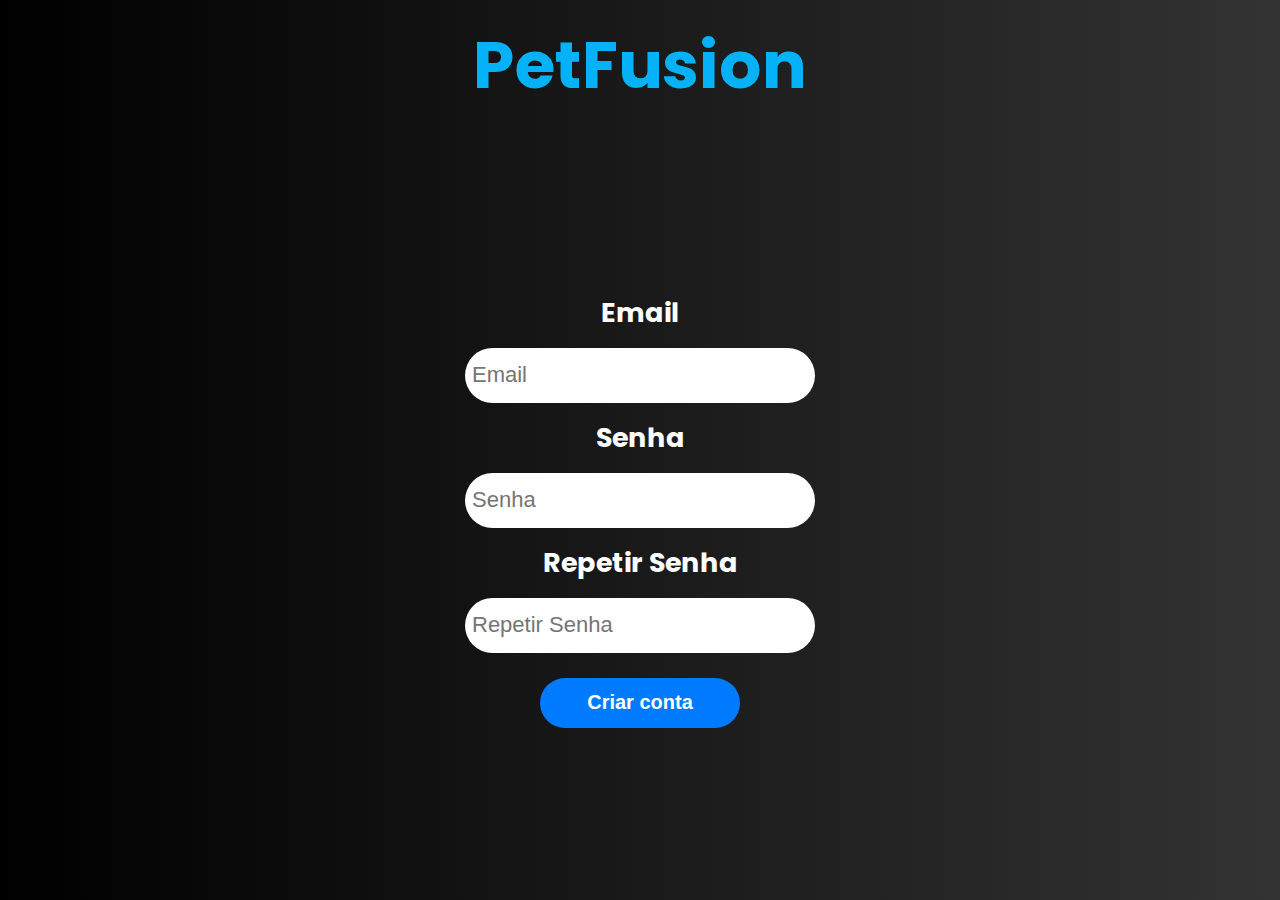
==== criarConta.html @ c302e163 "creating registration screen" ====
<!DOCTYPE html>
<html lang="en">
<head>
    <meta charset="UTF-8">
    <meta name="viewport" content="width=device-width, initial-scale=1.0">
    <link rel="stylesheet" href="criarConta.css">
    <title>PetFusion</title>
</head>
<body>
    <header><h1>PetFusion</h1></header>

    <section class="container">
        <form class="formulario">
            <label>Email</label>
            <input type="text" placeholder="Email" id="email">
            <label>Senha</label>
            <input type="password" id="senha" placeholder="Senha">
            <label>Repetir Senha</label>
            <input type="password" placeholder="Repetir Senha">

            <button type="submit"><a href="login.html">Criar conta</a></button>
        </form>

        
    </section>

    <script src="script.js"></script>
</body>
</html>
---- criarConta.css ----
@import url('https://fonts.googleapis.com/css2?family=Poppins:ital,wght@0,100;0,200;0,300;0,400;0,500;0,600;0,700;0,800;0,900;1,100;1,200;1,300;1,400;1,500;1,600;1,700;1,800;1,900&display=swap');

* {
    margin: 0;
    padding: 0;
    box-sizing: border-box;
}

body {
    background: linear-gradient(to right, #000000, #333333);
    font-family: 'poppins', sans-serif;
    height: 100vh;
    display: flex;
    flex-direction: column;
    overflow: hidden;
}

header {
    text-align: center;
    padding: 20px;
    color: rgb(6, 178, 247);
    font-size: 30px;
    cursor: pointer;
}

header:hover {
    transform: scale(1.1);
    transition: 0.5s;
}

.container {
    display: flex;
    flex-direction: column;
    justify-content: center;
    align-items: center;
    flex: 1; /* Faz com que a seção ocupe o espaço restante */
}

.formulario {
    display: flex;
    flex-direction: column;
    justify-content: center;
    align-items: center;
    flex: 1; /* Faz com que a seção ocupe o espaço restante */
}

button {
    padding: 10px 20px;
    font-size: 16px;
    border: none;
    background-color: #007BFF;
    color: #fff;
    cursor: pointer;
    border-radius: 40px;
    width: 200px;
    height: 50px;
    font-weight: bold;
    margin: 10px;
}

button a {
    color: #fff;
    text-decoration: none;
    font-size: 20px;
}

/* Estilo do link dentro do botão */
button:hover {
    background-color: #0056b3;
    transform: scale(1.1);
    transition: 0.5s;
}

input {
    width: 350px;
    height: 55px;
    border-radius: 40px;
    border: none;
    font-size: 22px;
    outline: none;
    padding: 7px;
    margin: 15px;
}

input:focus {
    border: 1px solid #007BFF;
}

label {
    color: #fff;
    font-size: 27px;
    font-family: 'poppins';
    font-weight: bold;
}
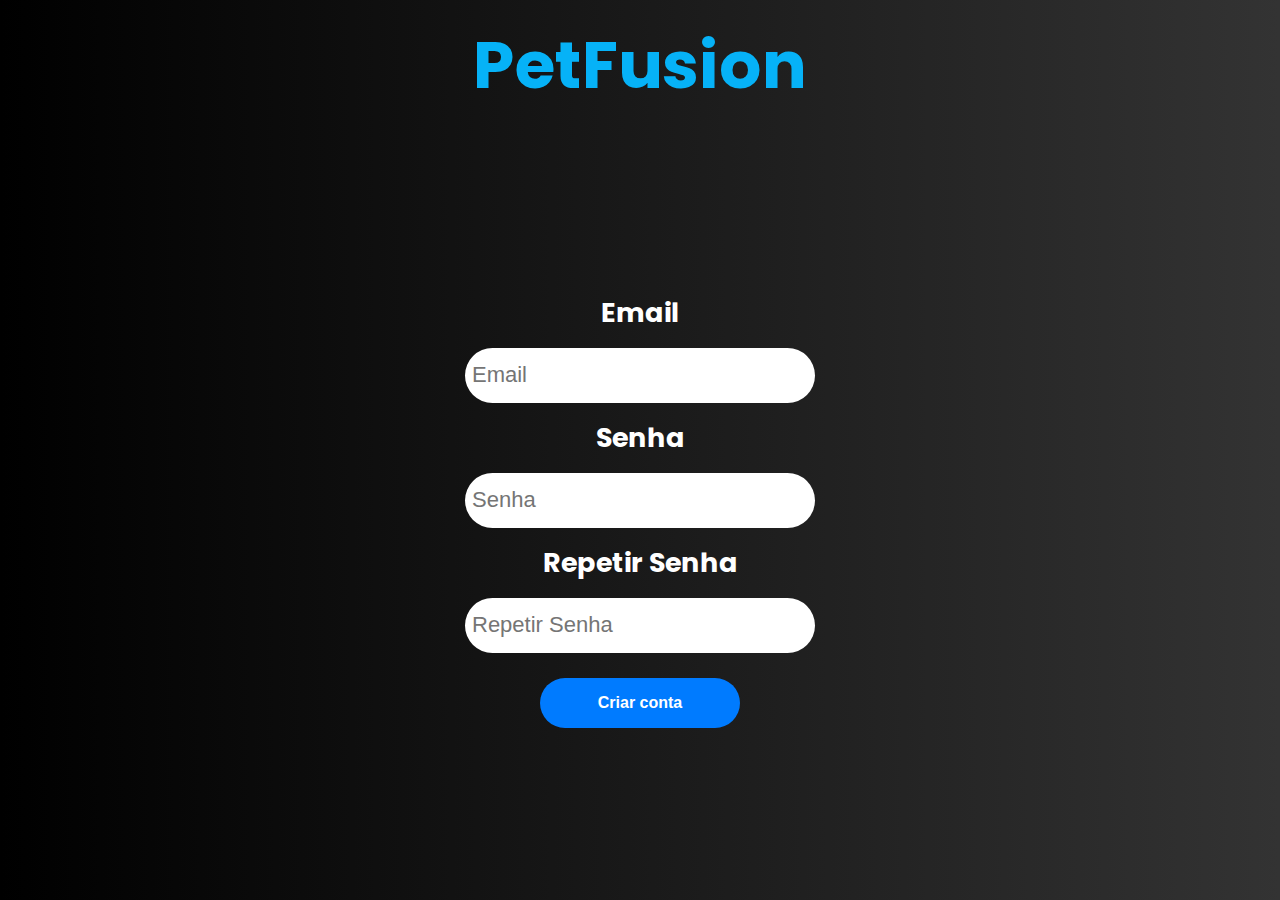
==== commit 4f85e19e: "adding logic to login screen" ====
--- a/criarConta.html
+++ b/criarConta.html
@@ -10,18 +10,17 @@
     <header><h1>PetFusion</h1></header>
 
     <section class="container">
-        <form class="formulario">
+        <form id="formulario">
             <label>Email</label>
             <input type="text" placeholder="Email" id="email">
             <label>Senha</label>
             <input type="password" id="senha" placeholder="Senha">
             <label>Repetir Senha</label>
-            <input type="password" placeholder="Repetir Senha">
+            <input type="password" id="confirm-password" placeholder="Repetir Senha">
 
-            <button type="submit"><a href="login.html">Criar conta</a></button>
+            <button type="submit">Criar conta</button>
         </form>
 
-        
     </section>
 
     <script src="script.js"></script>
--- a/criarConta.css
+++ b/criarConta.css
@@ -36,7 +36,7 @@
     flex: 1; /* Faz com que a seção ocupe o espaço restante */
 }
 
-.formulario {
+#formulario {
     display: flex;
     flex-direction: column;
     justify-content: center;
